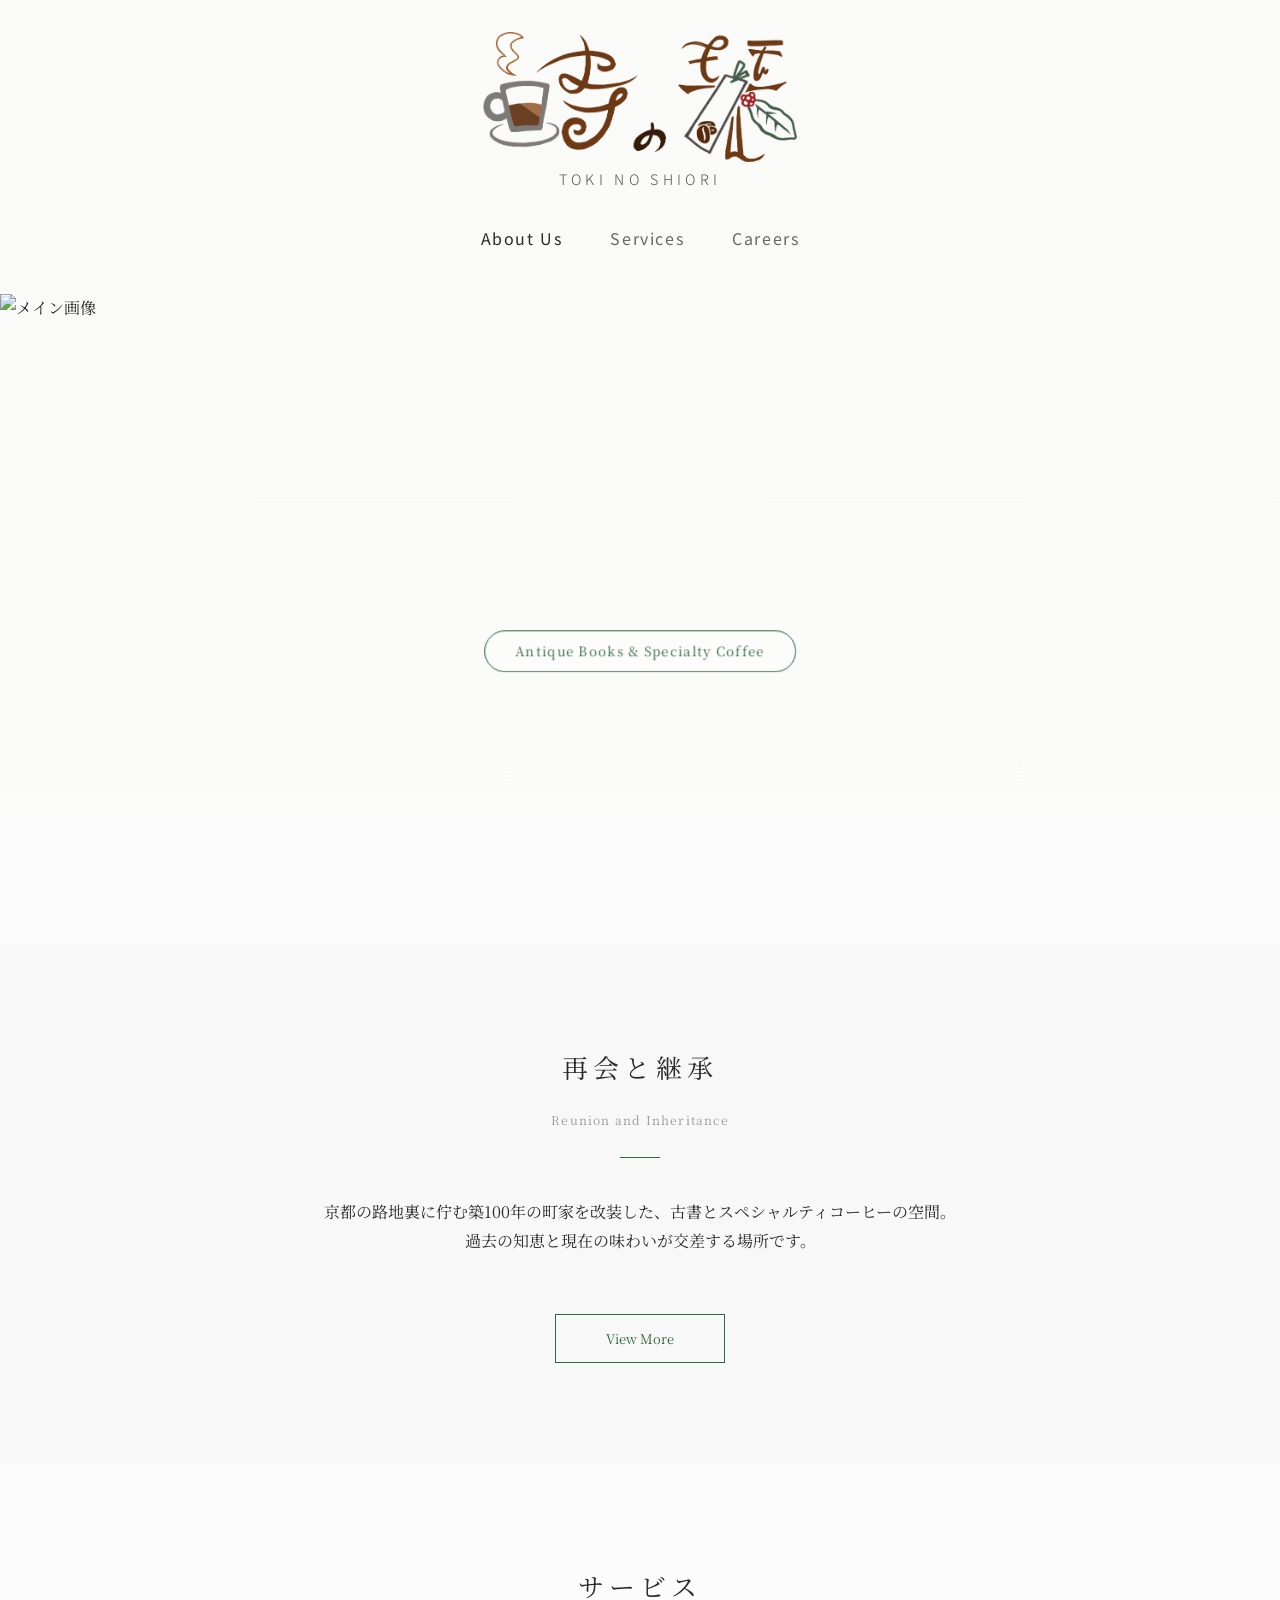
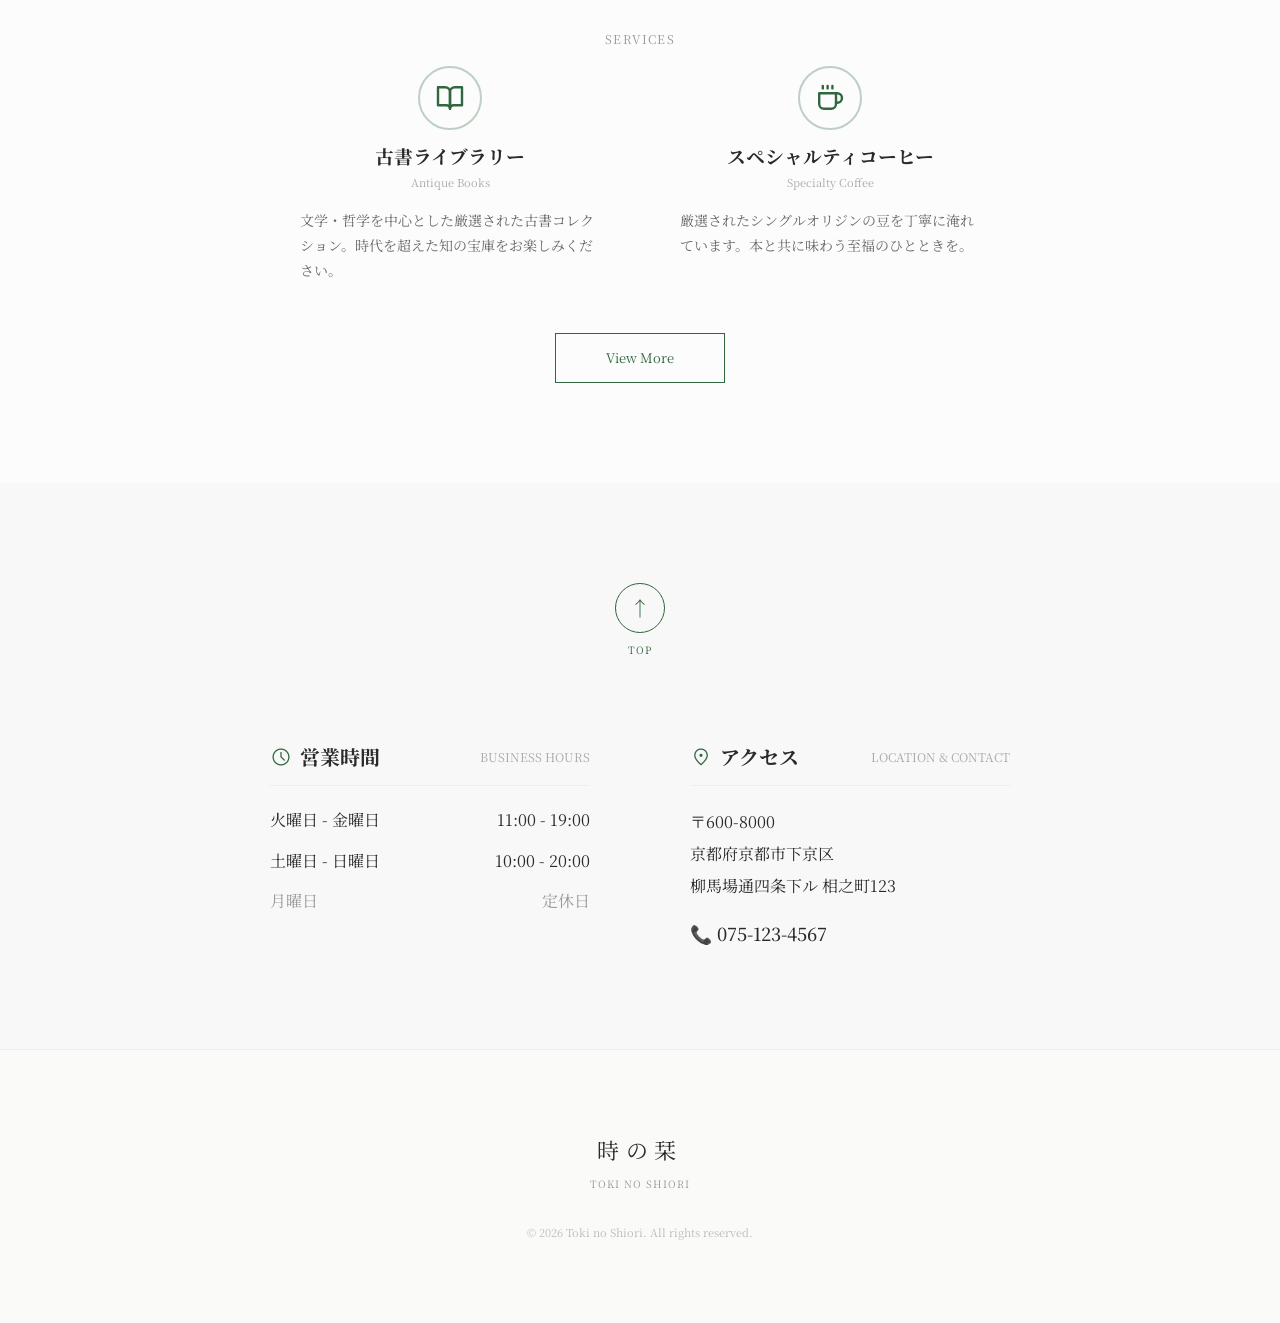
==== index.html @ e996f69f "Add files via upload" ====
<!DOCTYPE html>
<html lang="ja">
<head>
    <meta charset="UTF-8">
    <meta name="viewport" content="width=device-width, initial-scale=1.0">
    <title>時の栞 | TOKI NO SHIORI</title>
    
    <link href="https://fonts.googleapis.com/css2?family=Noto+Serif+JP:wght@300;400;500;600;700&family=Noto+Sans+JP:wght@300;400;500;600&display=swap" rel="stylesheet" />
    <link href="https://fonts.googleapis.com/css2?family=Material+Symbols+Outlined:opsz,wght,FILL,GRAD@24,300,0,0" rel="stylesheet" />
    <link rel="stylesheet" href="style.css">
    <link rel="stylesheet" href="common.css">
</head>
<body>

 <!-- ===== HEADER ===== -->
  <header class="site-header">
    <div class="container">
      <div class="logo-wrap">
        <a href="index.html" class="logo-link">
          <img src="時の栞_素材/tosikiinosioriaka.png" alt="時の栞 TOKI NO SHIORI" class="header-logo-img">
          <p class="logo-en">TOKI NO SHIORI</p>
        </a>
      </div>
      <nav class="site-nav">
        <ul class="nav-list">
          <li><a href="about.html" class="nav-active">About Us</a></li>
          <li><a href="services.html">Services</a></li>
         <!--
          <li><a href="news.html">News</a></li>
          <li><a href="faq.html">FAQ</a></li>
          -->
          <li><a href="careers.html">Careers</a></li>
        </ul>
      </nav>
    </div>
  </header>

    <main>
        <section class="hero">
            <img src="https://images.unsplash.com/photo-1762657433581-15773c721a42?crop=entropy&cs=tinysrgb&fit=max&fm=jpg&ixid=M3w3Nzg4Nzd8MHwxfHNlYXJjaHwxfHxjb2ZmZWUlMjBwb3VyaW5nJTIwZGFyayUyMHNwZWNpYWx0eXxlbnwxfHx8fDE3NzAyNTY1NTF8MA&ixlib=rb-4.1.0&q=80&w=1080&utm_source=figma&utm_medium=referral" alt="メイン画像" class="hero-img">
            <div class="hero-gradient"></div>
            <div class="hero-overlay-text">Antique Books & Specialty Coffee</div>
        </section>

        <section class="background-gray">
            <div class="container">
                <h2 class="title">再会と継承<br><span class="en-title">Reunion and Inheritance</span></h2>
                <div class="title-line"></div>
                <p class="concept-text">京都の路地裏に佇む築100年の町家を改装した、古書とスペシャルティコーヒーの空間。<br>過去の知恵と現在の味わいが交差する場所です。</p><br><br>
                <a href="about.html" class="view-more">View More</a>
            </div>
        </section>

        <section class="service-full-width">
            <div class="container">
                <h2 class="title">サービス<br><span class="en-title">SERVICES</span></h2>
                
                <div class="service-grid">
                    <div class="service-item">
                        <svg xmlns="http://www.w3.org/2000/svg" width="64" height="64" viewBox="0 0 64 64" fill="none">
                            <circle cx="32" cy="32" r="31" stroke="#31673f" stroke-opacity="0.3" stroke-width="2" fill="none"/>
                            
                            <g transform="translate(17.6, 17.6) scale(1.2)">
                                <path d="M2 3h6a4 4 0 0 1 4 4v14a3 3 0 0 0-3-3H2z" stroke="#31673f" stroke-width="2" stroke-linecap="round" stroke-linejoin="round"/>
                                <path d="M22 3h-6a4 4 0 0 0-4 4v14a3 3 0 0 1 3-3h7z" stroke="#31673f" stroke-width="2" stroke-linecap="round" stroke-linejoin="round"/>
                            </g>
                        </svg>
                        
                        <h3>古書ライブラリー</h3>
                        <p class="en-sub">Antique Books</p>
                        <p class="service-description">文学・哲学を中心とした厳選された古書コレクション。時代を超えた知の宝庫をお楽しみください。</p>
                    </div>
                    
                    <div class="service-item">
                        <svg xmlns="http://www.w3.org/2000/svg" width="64" height="64" viewBox="0 0 64 64" fill="none">
                            <circle cx="32" cy="32" r="31" stroke="#31673f" stroke-opacity="0.3" stroke-width="2" fill="none"/>
                            
                            <g transform="translate(17.6, 17.6) scale(1.2)">
                                <path d="M17 8h1a4 4 0 1 1 0 8h-1" stroke="#31673f" stroke-width="2" stroke-linecap="round" stroke-linejoin="round"/>
                                <path d="M3 8h14v9a4 4 0 0 1-4 4H7a4 4 0 0 1-4-4Z" stroke="#31673f" stroke-width="2" stroke-linecap="round" stroke-linejoin="round"/>
                                <line x1="6" y1="2" x2="6" y2="4" stroke="#31673f" stroke-width="2" stroke-linecap="round" stroke-linejoin="round"/>
                                <line x1="10" y1="2" x2="10" y2="4" stroke="#31673f" stroke-width="2" stroke-linecap="round" stroke-linejoin="round"/>
                                <line x1="14" y1="2" x2="14" y2="4" stroke="#31673f" stroke-width="2" stroke-linecap="round" stroke-linejoin="round"/>
                            </g>
                        </svg>

                        <h3>スペシャルティコーヒー</h3>
                        <p class="en-sub">Specialty Coffee</p>
                        <p class="service-description">厳選されたシングルオリジンの豆を丁寧に淹れています。本と共に味わう至福のひとときを。</p>
                    </div>
                </div>
                
                <a href="services.html" class="view-more">View More</a>
            </div>
        </section>

        <section class="background-gray">
            <div class="container">
                <div class="top-button-container">
                    <a href="#" class="circle-arrow">↑</a>
                    <span class="top-label">TOP</span>
                </div>

                <div class="access-grid">
                    <div class="info-block">
                        <h3><span class="material-symbols-outlined mini-icon">schedule</span> 営業時間 <span class="en-mini">BUSINESS HOURS</span></h3>
                        <div class="row"><span>火曜日 - 金曜日</span><span>11:00 - 19:00</span></div>
                        <div class="row"><span>土曜日 - 日曜日</span><span>10:00 - 20:00</span></div>
                        <div class="row holiday"><span>月曜日</span><span>定休日</span></div>
                    </div>
                    <div class="info-block">
                        <h3><span class="material-symbols-outlined mini-icon">location_on</span> アクセス <span class="en-mini">LOCATION & CONTACT</span></h3>
                        <p class="address-text">〒600-8000<br>京都府京都市下京区<br>柳馬場通四条下ル 相之町123</p>
                        <p class="tel">📞 075-123-4567</p>
                    </div>
                </div>
            </div>
        </section>
    </main>

    <footer class="footer">
        <div class="footer-logo">
            <p class="jp">時の栞</p>
            <p class="en">TOKI NO SHIORI</p>
        </div>
        <p class="copyright">&copy; 2026 Toki no Shiori. All rights reserved.</p>
    </footer>

</body>
</html>
---- style.css ----
/* ==========================================
   全体設定
   ========================================== */

html {
    scroll-behavior: smooth; /* ★スムーズスクロールの設定 */
}


body { 
    margin: 0; 
    background-color: #fcfcfc; 
    color: #333; 
    font-family: 'Noto Serif JP', serif; 
    line-height: 1.8; 
}
a { text-decoration: none; color: inherit; }

/* ==========================================
    ヘッダーエリア
   ========================================== */
/*
.header { text-align: center; padding: 50px 0; }
.nav { margin-top: 10px; }
.nav a { margin: 0 20px; font-size: 16px; color: #555; transition: 0.3s; }
.nav a:hover { color: #31673f; }
/* ★ロゴ画像用の設定 */ 
/*
.header-logo-img {
    /* ★ロゴの大きさを変えたい時は、ここの数字を調整します */
    /*
    height: 130px; 
    width: auto;  /* 高さに合わせて横幅は自動で調整されます */
    /*
    transition: 0.3s; /* マウスを乗せた時のアニメーション用 */
    /*
}
    */
/*
.logo-en {
  font-family: var(--font-sans);
  font-size: clamp(0.7rem, 1.5vw, 0.9rem);
  letter-spacing: 0.3em;
  font-weight: 300;
  opacity: 0.8;
  margin-top: 0.25rem;
}
*/
/* ★マウスを乗せた時に、少しだけフワッと透明になるオシャレ設定 */
.header-logo-img:hover {
    opacity: 0.7;
}

/* ==========================================
   ヒーローエリア
   ========================================== */
.hero { position: relative; width: 100%; height: 650px; overflow: hidden; }
.hero-img { width: 100%; height: 100%; object-fit: cover; }
.hero-gradient {
    position: absolute; bottom: 0; left: 0; width: 100%; height: 80%;
    background: linear-gradient(to bottom, rgba(252, 252, 252, 0) 0%, #fcfcfc 100%);
}
.hero-overlay-text {
    position: absolute; top: 55%; left: 50%; transform: translate(-50%, -50%);
    color: #31673f; border: 1px solid #31673f; padding: 8px 30px; border-radius: 30px;
    font-size: 13px; letter-spacing: 0.1em; background: rgba(255, 255, 255, 0.4); backdrop-filter: blur(4px);
}

/* ==========================================
   共通セクション設定
   ========================================== */
/* ★背景を横いっぱいにグレーにするための設定 */
.background-gray { 
    background-color: #f8f8f8; 
    width: 100%;
}
main .container { 
    max-width: 1000px; 
    margin: 0 auto; 
    padding: 100px 20px; 
    text-align: center; 
}
.title { font-size: 26px; font-weight: 400; letter-spacing: 0.2em; margin-bottom: 10px; }
.en-title { font-size: 12px; color: #999; letter-spacing: 0.1em; }
.title-line { width: 40px; height: 1px; background: #31673f; margin: 20px auto 40px; }

/* ==========================================
   サービスエリア
   ========================================== */
.service-full-width { background-color: #fcfcfc; width: 100%; }
.service-grid { display: flex; justify-content: center; gap: 80px; margin-bottom: 50px; }
.service-item { flex: 1; max-width: 300px; }

/* ★Figmaから書き出した画像をアイコンにする場合の設定 */
.figma-icon {
    /* ★画像の大きさを変更したい場合はここの数字（50px）をいじります */
    width: 50px; 
    height: auto;
    margin-bottom: 15px;
    /* ★画像が見つからない時は非表示になるようにしています */
    display: inline-block; 
}

/* 仮置きのアイコンフォントの設定 */
.service-icon-font { font-size: 40px !important; color: #31673f; margin-bottom: 15px; font-variation-settings: 'wght' 300; }
.en-sub { font-size: 11px; color: #aaa; margin-bottom: 15px; }
.service-description { font-size: 14px; color: #666; text-align: left; }

/* ==========================================
   View Moreボタン共通
   ========================================== */
.view-more { display: inline-block; padding: 12px 50px; border: 1px solid #31673f; color: #31673f; font-size: 13px; transition: 0.3s; }
.view-more:hover { background-color: #31673f; color: #fff; }

/* ==========================================
   TOPに戻るボタン
   ========================================== */
.top-button-container { margin-bottom: 80px; display: flex; flex-direction: column; align-items: center; }
.circle-arrow { width: 50px; height: 50px; border: 1px solid #31673f; border-radius: 50%; color: #31673f; line-height: 48px; font-size: 20px; margin-bottom: 8px; transition: 0.3s; }
.circle-arrow:hover { background-color: #31673f; color: #fff; }
.top-label { font-size: 10px; color: #31673f; letter-spacing: 0.1em; }

/* ==========================================
   営業時間・アクセス (全体的に文字を大きくしました！)
   ========================================== */
.access-grid { 
    display: flex; 
    justify-content: center; 
    gap: 100px; 
    text-align: left;
}
.info-block { width: 320px; } /* ★文字が大きくなったので、少しだけ箱の幅を広げました */

.info-block h3 { 
    font-size: 20px; /* ★元の16pxから20pxに！(見出しサイズ調整) */
    border-bottom: 1px solid #eee; 
    padding-bottom: 10px; 
    margin-bottom: 20px; 
    display: flex; 
    align-items: center; 
}
.mini-icon { 
    font-size: 22px !important; /* ★時計やピンのアイコンを少し大きく */
    margin-right: 8px; 
    color: #31673f; 
    font-variation-settings: 'wght' 300; 
}
.en-mini { 
    font-size: 12px; /* ★英語のサブタイトルを少し大きく */
    color: #aaa; 
    font-weight: normal; 
    margin-left: auto; 
}
.row { 
    display: flex; 
    justify-content: space-between; 
    font-size: 16px; /* ★元の14pxから16pxに！(営業時間の文字サイズ調整) */
    margin-bottom: 12px; 
}
.holiday { color: #999; }

.address-text {
    font-size: 16px; /* ★元の14pxから16pxに！(住所の文字サイズ調整) */
    line-height: 2;  /* ★行間を少し広げて読みやすくしました */
}
.tel {
    font-size: 18px; /* ★電話番号はさらに少し大きくして目立たせました */
    margin-top: 15px;
    font-weight: 500;
}

/* ==========================================
   フッター
   ========================================== */
.footer { padding: 80px 0; border-top: 1px solid #eee; text-align: center; }
.footer-logo .jp { font-size: 22px; letter-spacing: 0.3em; margin-bottom: 5px; }
.footer-logo .en { font-size: 10px; color: #999; margin-bottom: 30px; letter-spacing: 0.1em; }
.copyright { font-size: 11px; color: #bbb; }
---- common.css ----
/* ================================================
   common.css — 時の栞 全ページ共通スタイル
   リセット / レイアウト / ヘッダー / フッター
   ================================================ */

/* ---------- CSS カスタムプロパティ ---------- */
:root {
  --color-bg:         #fafaf8;
  --color-white:      #ffffff;
  --color-fg:         #2a2a2a;
  --color-primary:    #31673f;
  --color-primary-fg: #fafaf8;
  --color-border:     rgba(0, 0, 0, 0.10);
  --font-serif: 'Noto Serif JP', serif;
  --font-sans:  'Noto Sans JP', sans-serif;
}

/* ---------- リセット & ベース ---------- */
*, *::before, *::after {
  box-sizing: border-box;
  margin: 0;
  padding: 0;
}

html {
  font-size: 16px;
  scroll-behavior: smooth;
}

body {
  font-family: var(--font-serif);
  background-color: var(--color-bg);
  color: var(--color-fg);
  -webkit-font-smoothing: antialiased;
}

a {
  color: inherit;
  text-decoration: none;
}

ul {
  list-style: none;
}

img {
  display: block;
  max-width: 100%;
}

/* ---------- レイアウト共通 ---------- */
.container {
  width: 100%;
  max-width: 1280px;
  margin-inline: auto;
  padding-inline: 1.5rem;
}

.container--narrow {
  max-width: 896px;
  margin-inline: auto;
  padding-inline: 1.5rem;
}

.container--wide {
  max-width: 1024px;
  margin-inline: auto;
  padding-inline: 1.5rem;
}

.container--xl {
  max-width: 1152px;
  margin-inline: auto;
  padding-inline: 1.5rem;
}

/* ================================================
   HEADER
   ================================================ */

.header-logo-img {
    /* ★ロゴの大きさを変えたい時は、ここの数字を調整します */
    height: 130px; 
    width: auto;  /* 高さに合わせて横幅は自動で調整されます */
    transition: 0.3s; /* マウスを乗せた時のアニメーション用 */
}

.site-header {
  width: 100%;
  padding: 2rem 0 2.5rem;
  background-color: var(--color-bg);
}

.logo-wrap {
  display: flex;
  justify-content: center;
  margin-bottom: 2rem;
}

.logo-link {
  text-align: center;
  transition: opacity 0.3s;
}
.logo-link:hover {
  opacity: 0.75;
}

.logo-ja {
  font-family: var(--font-serif);
  font-size: clamp(1.75rem, 4vw, 3rem);
  font-weight: 300;
  letter-spacing: 0.2em;
  line-height: 1.3;
  color: var(--color-fg);
}

.logo-en {
  font-family: var(--font-sans);
  font-size: clamp(0.7rem, 1.5vw, 0.9rem);
  letter-spacing: 0.3em;
  font-weight: 300;
  opacity: 0.8;
  margin-top: 0.25rem;
}

.site-nav {
  display: flex;
  justify-content: center;
}

.nav-list {
  display: flex;
  flex-wrap: wrap;
  justify-content: center;
  gap: 1.5rem 3rem;
}

.nav-list a {
  font-family: var(--font-sans);
  font-size: clamp(0.8rem, 1.5vw, 1rem);
  letter-spacing: 0.1em;
  font-weight: 400;
  opacity: 0.7;
  transition: opacity 0.3s;
}
.nav-list a:hover,
.nav-list a.nav-active {
  opacity: 1;
}

/* ================================================
   FOOTER
   ================================================ */
.site-footer {
  width: 100%;
  padding: 3rem 0 4rem;
  background-color: var(--color-white);
  border-top: 1px solid var(--color-border);
}

.footer-inner {
  display: flex;
  flex-direction: column;
  align-items: center;
  gap: 2rem;
}

.back-to-top {
  display: flex;
  flex-direction: column;
  align-items: center;
  gap: 0.5rem;
  background: none;
  border: none;
  cursor: pointer;
  opacity: 0.7;
  transition: opacity 0.3s;
}
.back-to-top:hover {
  opacity: 1;
}

.back-to-top__icon {
  width: 2.5rem;
  height: 2.5rem;
  border-radius: 50%;
  border: 1px solid rgba(49, 103, 63, 0.30);
  display: flex;
  align-items: center;
  justify-content: center;
  transition: background-color 0.3s, border-color 0.3s;
}
.back-to-top:hover .back-to-top__icon {
  background-color: var(--color-primary);
  border-color: var(--color-primary);
}
.back-to-top:hover .back-to-top__icon svg {
  stroke: var(--color-primary-fg);
}

.back-to-top__label {
  font-family: var(--font-sans);
  font-size: 0.7rem;
  letter-spacing: 0.2em;
  font-weight: 300;
}

.footer-logo {
  text-align: center;
}
.footer-logo__ja {
  font-family: var(--font-serif);
  font-size: 1.5rem;
  font-weight: 300;
  letter-spacing: 0.15em;
  margin-bottom: 0.25rem;
}
.footer-logo__en {
  font-family: var(--font-sans);
  font-size: 0.7rem;
  letter-spacing: 0.3em;
  font-weight: 300;
  opacity: 0.6;
}

.footer-copy {
  width: 100%;
  border-top: 1px solid var(--color-border);
  padding-top: 2rem;
  text-align: center;
}
.footer-copy p {
  font-family: var(--font-sans);
  font-size: 0.75rem;
  font-weight: 300;
  opacity: 0.5;
}
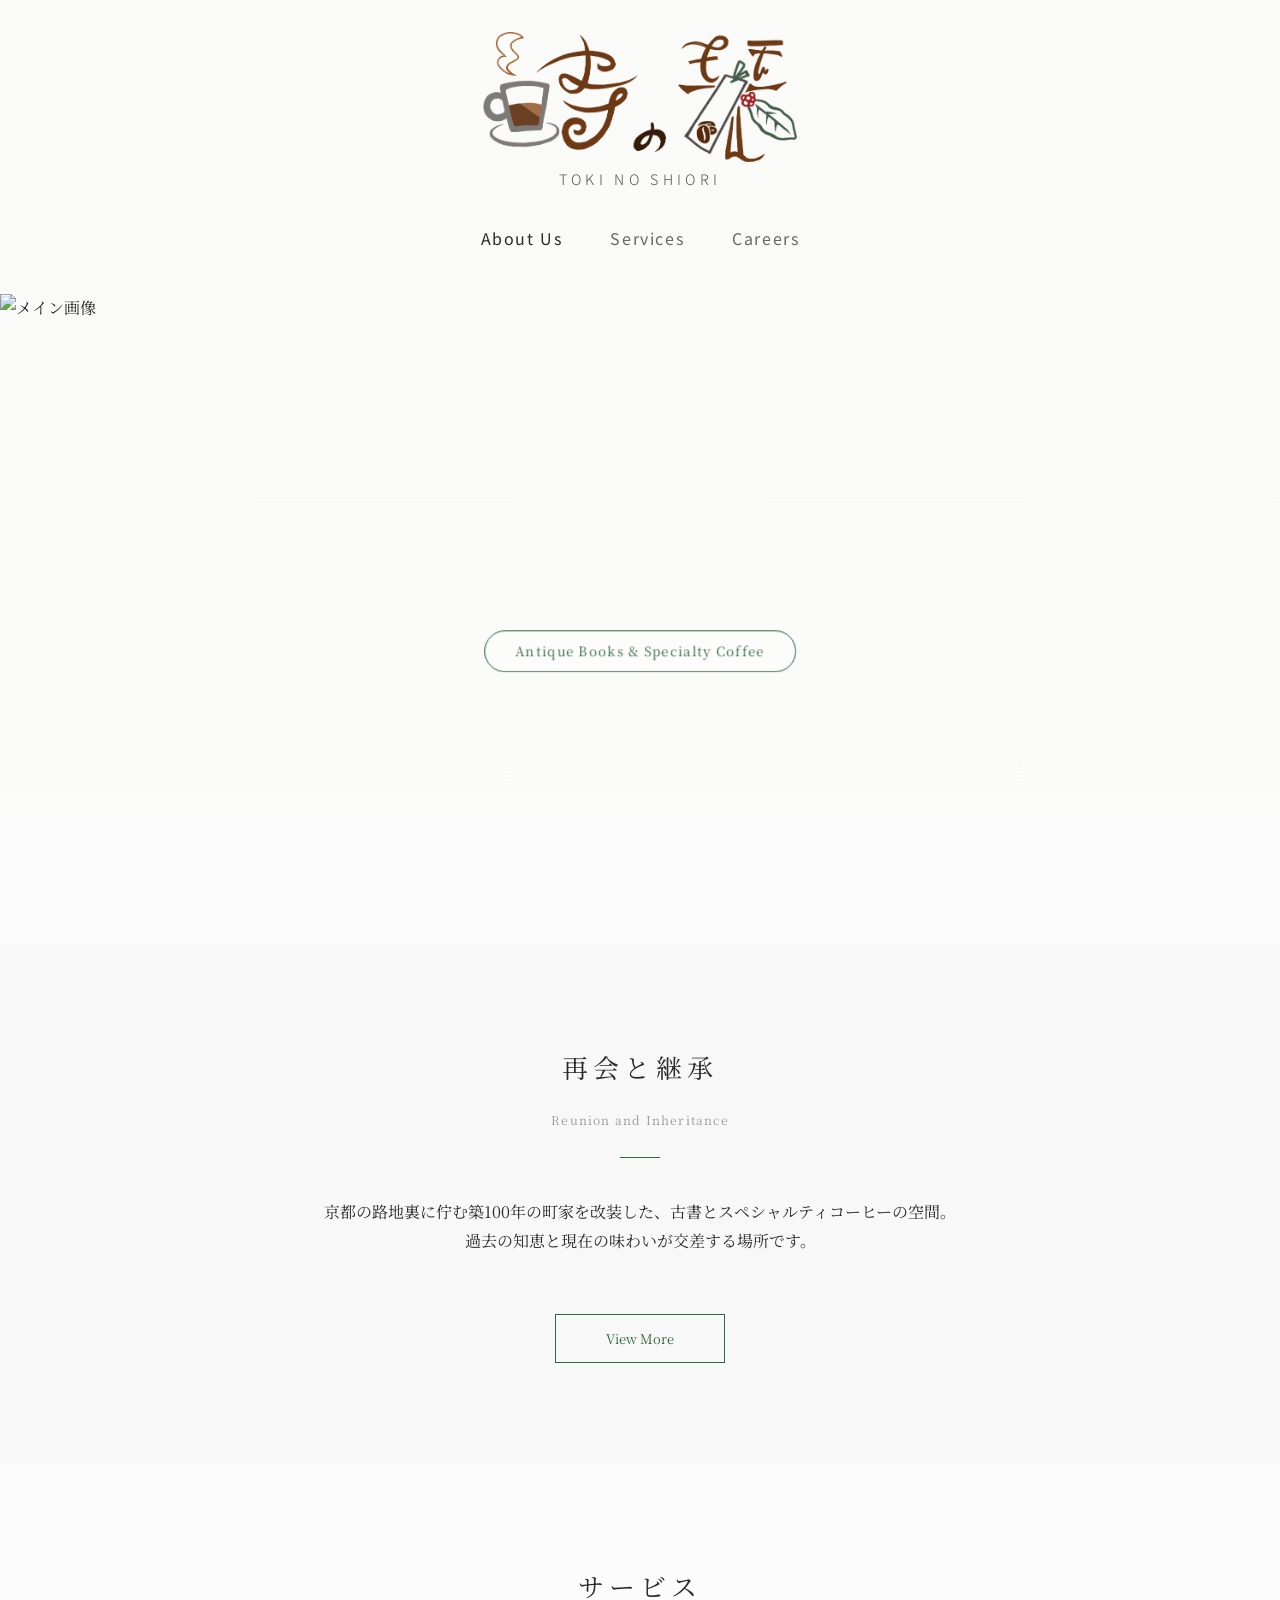
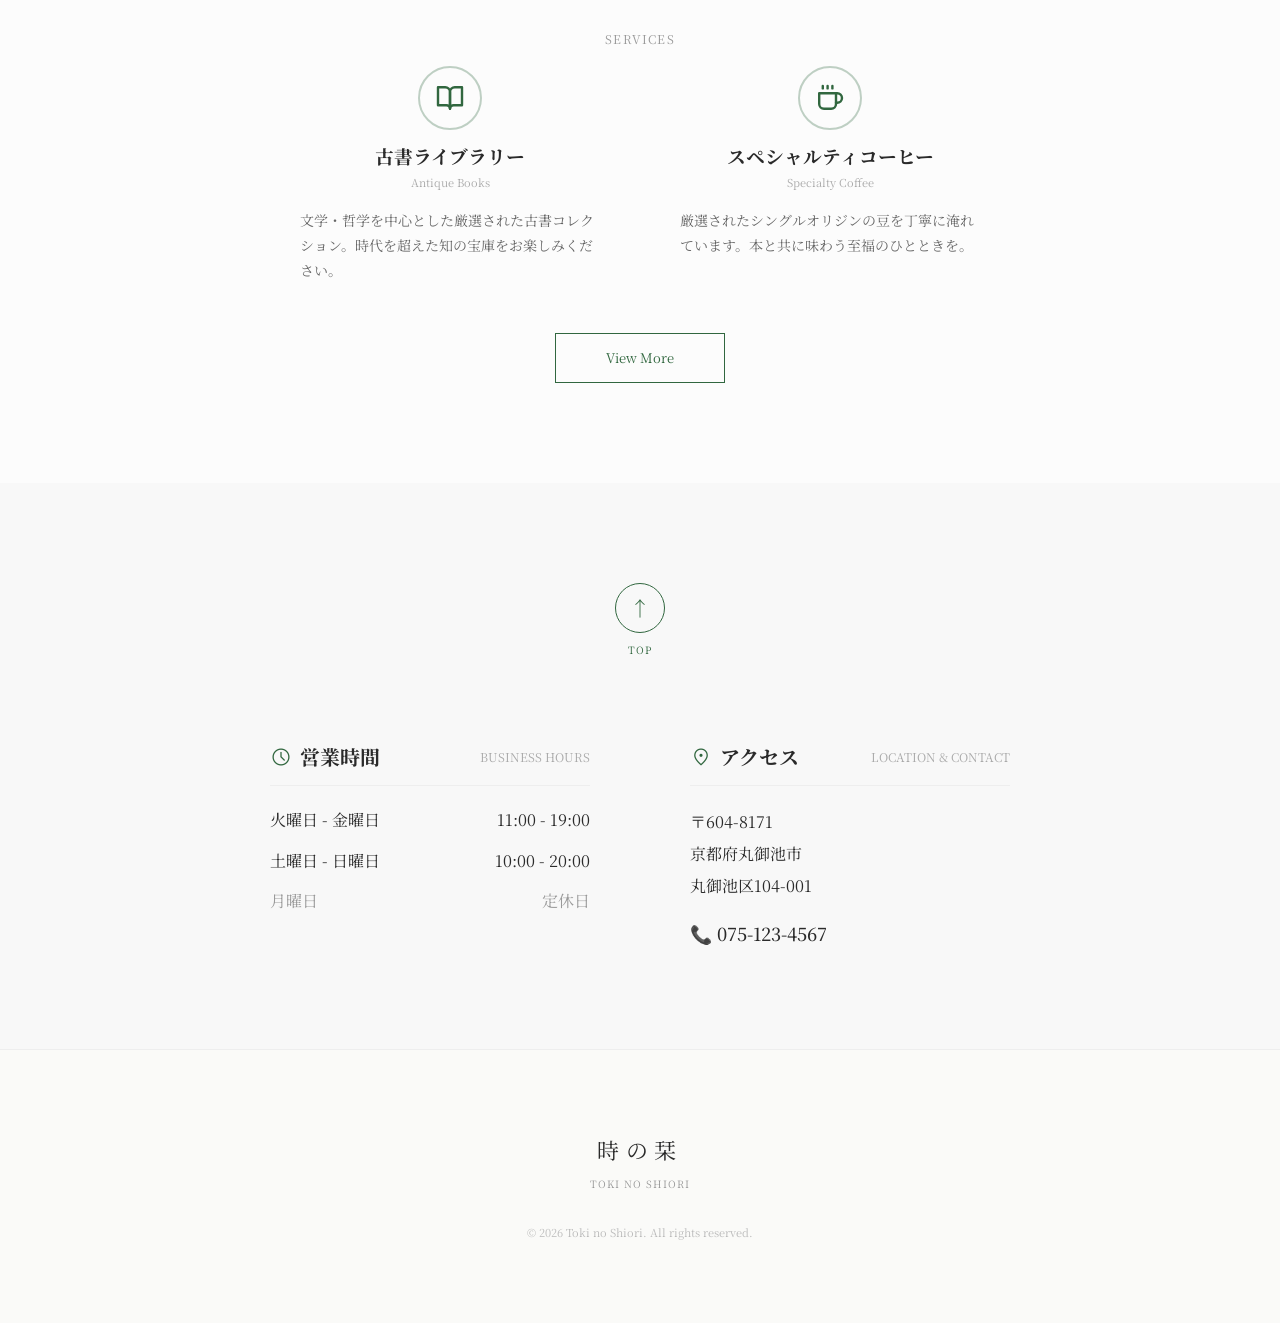
==== commit 4da094b3: "Update address and remove commented code in index.html" ====
--- a/index.html
+++ b/index.html
@@ -7,6 +7,7 @@
     
     <link href="https://fonts.googleapis.com/css2?family=Noto+Serif+JP:wght@300;400;500;600;700&family=Noto+Sans+JP:wght@300;400;500;600&display=swap" rel="stylesheet" />
     <link href="https://fonts.googleapis.com/css2?family=Material+Symbols+Outlined:opsz,wght,FILL,GRAD@24,300,0,0" rel="stylesheet" />
+    <link rel="icon" href="時の栞_素材/tosikiinosioriakaロゴ.png">
     <link rel="stylesheet" href="style.css">
     <link rel="stylesheet" href="common.css">
 </head>
@@ -46,7 +47,7 @@
             <div class="container">
                 <h2 class="title">再会と継承<br><span class="en-title">Reunion and Inheritance</span></h2>
                 <div class="title-line"></div>
-                <p class="concept-text">京都の路地裏に佇む築100年の町家を改装した、古書とスペシャルティコーヒーの空間。<br>過去の知恵と現在の味わいが交差する場所です。</p><br><br>
+                <p class="concept-text">京都の路地裏に佇む築100年の町家を改装した、古書とスペシャルティコーヒーの空間。<br>過去の知恵と現在の味わいが交差する場所です。</p><br><br><!--すごくゴミなコード-->
                 <a href="about.html" class="view-more">View More</a>
             </div>
         </section>
@@ -110,7 +111,7 @@
                     </div>
                     <div class="info-block">
                         <h3><span class="material-symbols-outlined mini-icon">location_on</span> アクセス <span class="en-mini">LOCATION & CONTACT</span></h3>
-                        <p class="address-text">〒600-8000<br>京都府京都市下京区<br>柳馬場通四条下ル 相之町123</p>
+                        <p class="address-text">〒604-8171<br>京都府丸御池市<br>丸御池区104-001</p>
                         <p class="tel">📞 075-123-4567</p>
                     </div>
                 </div>
@@ -127,4 +128,4 @@
     </footer>
 
 </body>
-</html>+</html>
